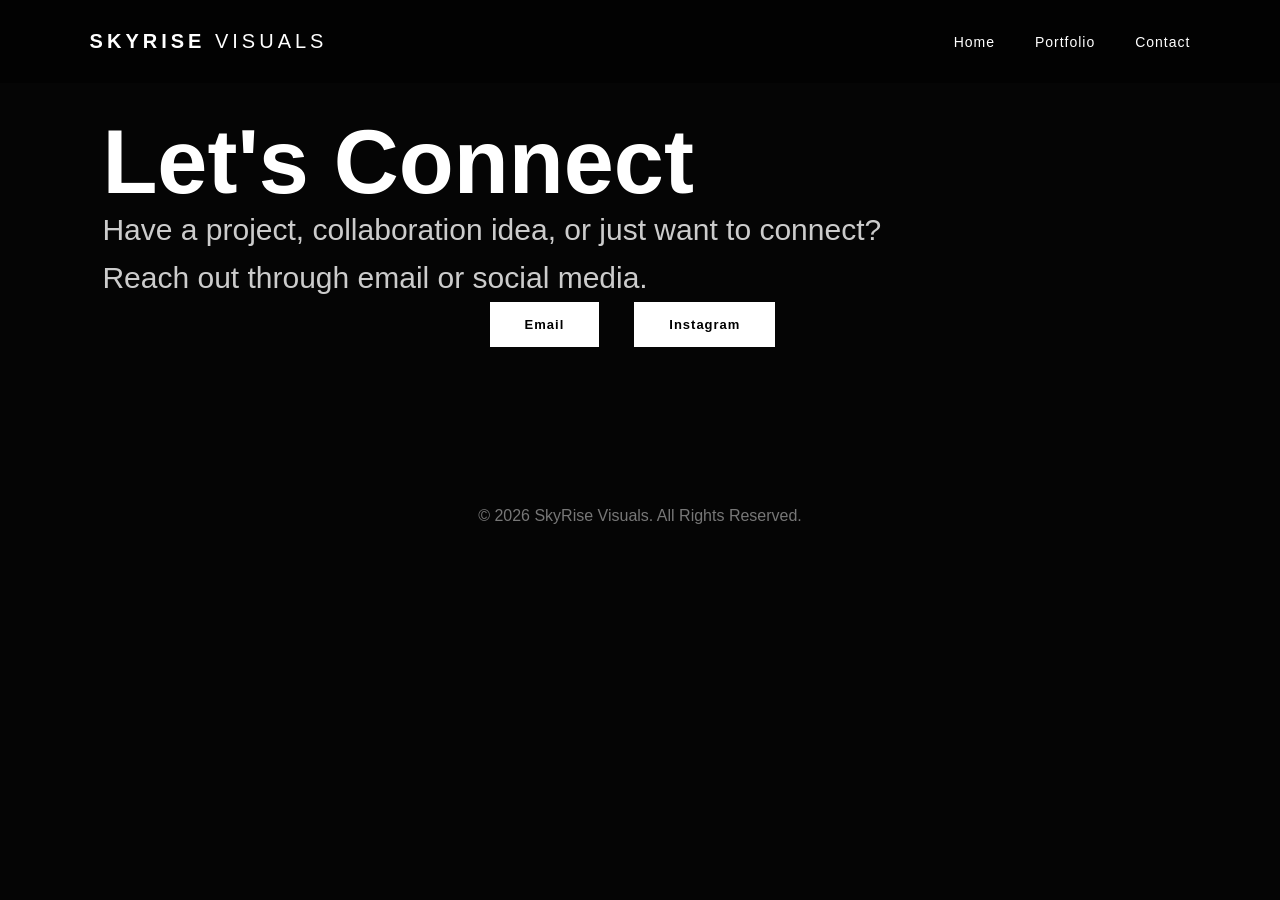
==== contact.html @ 7e2638a7 "Create contact.html" ====
<!DOCTYPE html>
<html lang="en">

<head>

<meta charset="UTF-8">

<meta name="viewport" content="width=device-width, initial-scale=1.0">

<title>SkyRise Visuals | Contact</title>

<link rel="stylesheet" href="style.css">

</head>


<body>


<!-- ================= HEADER ================= -->


<header>


<div class="logo">
SKYRISE <span>VISUALS</span>
</div>



<nav>


<a href="index.html">
Home
</a>


<a href="portfolio.html">
Portfolio
</a>


<a href="contact.html">
Contact
</a>


</nav>


</header>







<!-- ================= CONTACT ================= -->


<section class="contact-page hidden">


<h1>
Let's Connect
</h1>



<p class="about-text">

Have a project, collaboration idea, or just want
to connect? Reach out through email or social media.

</p>





<div class="contact-links">


<a class="button"
href="mailto:donwoods94@yahoo.com">

Email

</a>





<a class="button"
href="https://www.instagram.com/skyrisevisuals/"
target="_blank">

Instagram

</a>



</div>



</section>







<footer>


<p>
© 2026 SkyRise Visuals. All Rights Reserved.
</p>


</footer>







<script>


const hiddenElements = document.querySelectorAll(".hidden");


const observer = new IntersectionObserver((entries)=>{


entries.forEach((entry)=>{


if(entry.isIntersecting){

entry.target.classList.add("show");

observer.unobserve(entry.target);

}


});


},{


threshold:.15


});



hiddenElements.forEach((el)=>{

observer.observe(el);

});


</script>



</body>

</html>
---- style.css ----
*{
    margin:0;
    padding:0;
    box-sizing:border-box;
}


html{
    scroll-behavior:smooth;
}


body{

    font-family:Inter, Arial, sans-serif;

    background:#050505;

    color:white;

    overflow-x:hidden;

}



/* ================= HEADER ================= */


header{

    position:fixed;

    top:0;

    width:100%;

    padding:30px 7%;

    display:flex;

    justify-content:space-between;

    align-items:center;

    z-index:100;

    background:rgba(0,0,0,.45);

    backdrop-filter:blur(15px);

}



.logo{

    font-size:20px;

    font-weight:800;

    letter-spacing:4px;

}



.logo span{

    font-weight:300;

}



nav a{

    color:white;

    text-decoration:none;

    margin-left:35px;

    font-size:14px;

    letter-spacing:1px;

    transition:.3s;

}



nav a:hover{

    color:#aaa;

}





/* ================= HERO ================= */


.hero{

    height:100vh;

    background:url("images/hero.jpg");

    background-size:cover;

    background-position:center;

    display:flex;

    align-items:center;

    position:relative;

}



.overlay{

    position:absolute;

    inset:0;

    background:

    linear-gradient(

    90deg,

    rgba(0,0,0,.85),

    rgba(0,0,0,.3)

    );

}



.hero-text{

    position:relative;

    z-index:2;

    margin-left:8%;

    max-width:750px;

}



.small{

    letter-spacing:5px;

    font-size:12px;

    color:#ccc;

    margin-bottom:30px;

}



h1{

    font-size:90px;

    line-height:.95;

    font-weight:800;

}



.hero p{

    margin:30px 0;

    font-size:18px;

    color:#ccc;

    line-height:1.6;

}





/* ================= BUTTONS ================= */


.button{

    display:inline-block;

    padding:15px 35px;

    background:white;

    color:black;

    text-decoration:none;

    font-size:13px;

    font-weight:600;

    letter-spacing:1px;

    margin-right:15px;

    transition:.3s;

}



.button:hover{

    transform:translateY(-5px);

}



.outline{

    background:transparent;

    color:white;

    border:1px solid white;

}





/* ================= SECTIONS ================= */


section{

    padding:120px 8%;

}



h2{

    font-size:50px;

    margin-bottom:45px;

}





/* ================= PORTFOLIO ================= */


.gallery{

    display:grid;

    grid-template-columns:repeat(2,1fr);

    gap:25px;

}



.card{

    height:400px;

    overflow:hidden;

    border-radius:15px;

}



.card.large{

    height:600px;

}



.card img{

    width:100%;

    height:100%;

    object-fit:cover;

    transition:.6s;

}



.card:hover img{

    transform:scale(1.08);

}





/* ================= DOWNLOADS ================= */


.downloads-section{

    padding-top:80px;

}



.section-header{

    margin-bottom:50px;

}



.downloads-grid{

    display:grid;

    grid-template-columns:repeat(3,1fr);

    gap:30px;

}



.download-card{

    background:#0b0b0b;

    border:1px solid #222;

    border-radius:18px;

    overflow:hidden;

    transition:.4s;

}



.download-card:hover{

    transform:translateY(-12px);

    border-color:white;

}



.download-card img{

    width:100%;

    height:260px;

    object-fit:cover;

}



.download-content{

    padding:25px;

}



.download-content h3{

    font-size:24px;

    margin-bottom:15px;

}



.download-content p{

    color:#aaa;

    line-height:1.6;

    margin-bottom:25px;

}





/* ================= FADE UP ANIMATION ================= */


.hidden{

    opacity:0;

    transform:translateY(50px);

    transition:1s ease;

}



.show{

    opacity:1;

    transform:translateY(0);

}





/* ================= ABOUT ================= */


.about-text{

    max-width:850px;

    font-size:30px;

    line-height:1.6;

    color:#ccc;

}





/* ================= CONTACT ================= */


#contact{

    text-align:center;

}



.contact-links{

    display:flex;

    justify-content:center;

    gap:20px;

    flex-wrap:wrap;

}





/* ================= FOOTER ================= */


footer{

    padding:40px;

    text-align:center;

    color:#777;

}





/* ================= MOBILE ================= */


@media(max-width:900px){


h1{

    font-size:55px;

}



nav{

    display:none;

}



.gallery{

    grid-template-columns:1fr;

}



.card.large{

    height:400px;

}



.downloads-grid{

    grid-template-columns:1fr;

}



.about-text{

    font-size:22px;

}



h2{

    font-size:38px;

}



}





@media(max-width:600px){


.hero-text{

    margin:0 5%;

}



.hero p{

    font-size:16px;

}



.button{

    margin-bottom:15px;

}


}
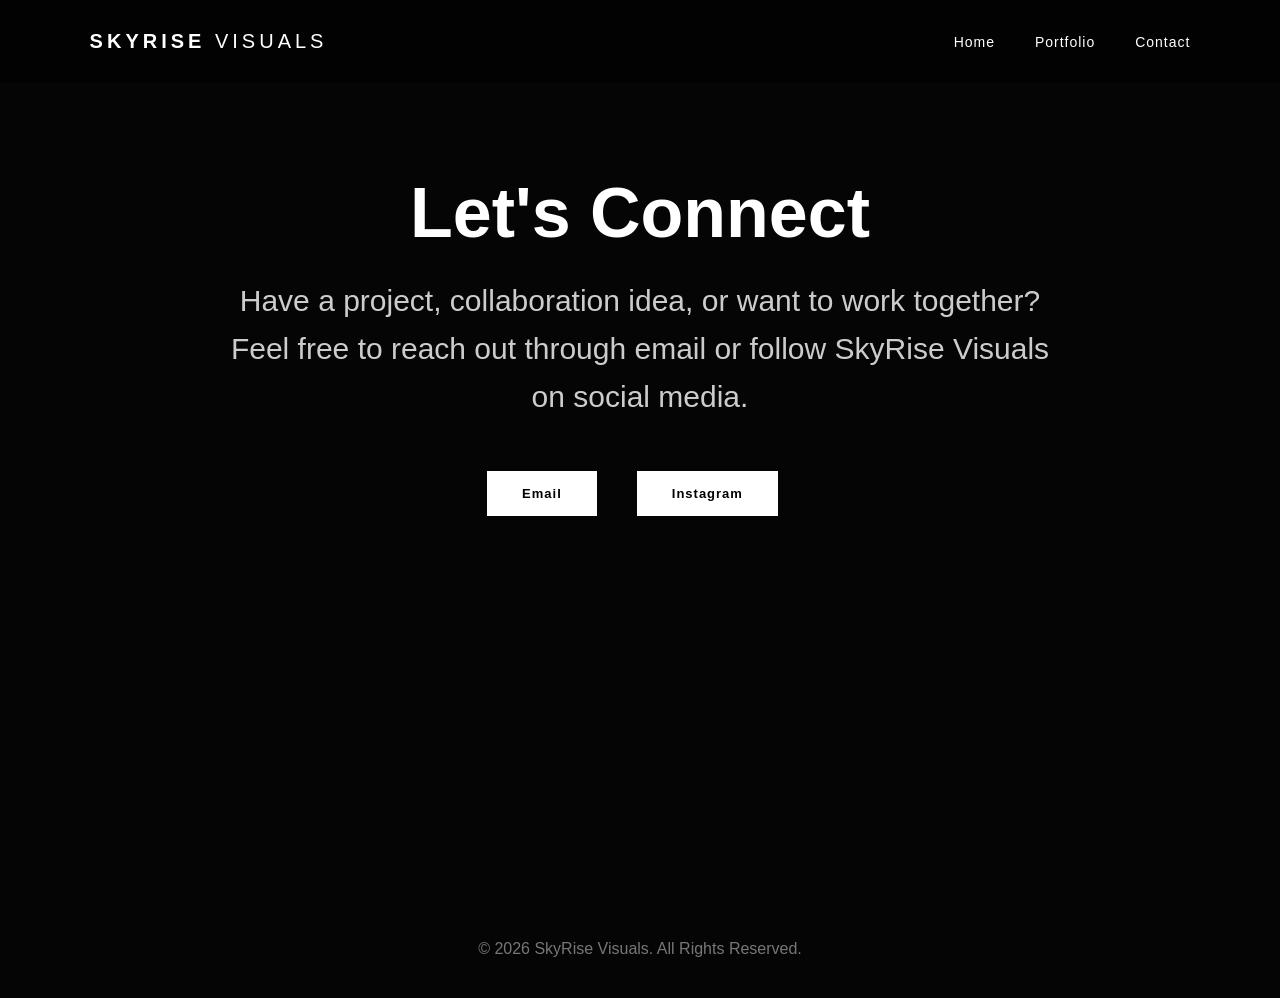
==== commit 021c9954: "Update contact.html" ====
--- a/contact.html
+++ b/contact.html
@@ -24,7 +24,9 @@
 
 
 <div class="logo">
+
 SKYRISE <span>VISUALS</span>
+
 </div>
 
 
@@ -58,22 +60,27 @@
 
 
 
-<!-- ================= CONTACT ================= -->
+
+
+<!-- ================= CONTACT PAGE ================= -->
 
 
 <section class="contact-page hidden">
 
 
 <h1>
+
 Let's Connect
+
 </h1>
 
 
 
 <p class="about-text">
 
-Have a project, collaboration idea, or just want
-to connect? Reach out through email or social media.
+Have a project, collaboration idea, or want to work together?
+Feel free to reach out through email or follow SkyRise Visuals
+on social media.
 
 </p>
 
@@ -84,7 +91,9 @@
 <div class="contact-links">
 
 
-<a class="button"
+
+<a 
+class="button"
 href="mailto:donwoods94@yahoo.com">
 
 Email
@@ -95,7 +104,8 @@
 
 
 
-<a class="button"
+<a 
+class="button"
 href="https://www.instagram.com/skyrisevisuals/"
 target="_blank">
 
@@ -117,11 +127,18 @@
 
 
 
+
+
+<!-- ================= FOOTER ================= -->
+
+
 <footer>
 
 
 <p>
+
 © 2026 SkyRise Visuals. All Rights Reserved.
+
 </p>
 
 
@@ -133,6 +150,11 @@
 
 
 
+
+
+<!-- ================= FADE UP ANIMATION ================= -->
+
+
 <script>
 
 
@@ -147,10 +169,13 @@
 
 if(entry.isIntersecting){
 
+
 entry.target.classList.add("show");
 
+
 observer.unobserve(entry.target);
 
+
 }
 
 
@@ -159,18 +184,18 @@
 
 },{
 
-
 threshold:.15
 
-
 });
 
 
 
 hiddenElements.forEach((el)=>{
 
+
 observer.observe(el);
 
+
 });
 
 
--- a/style.css
+++ b/style.css
@@ -64,7 +64,6 @@
 }
 
 
-
 .logo span{
 
     font-weight:300;
@@ -335,86 +334,196 @@
 
 
 
-/* ================= DOWNLOADS ================= */
-
-
-.downloads-section{
-
-    padding-top:80px;
-
-}
-
-
-
-.section-header{
-
-    margin-bottom:50px;
-
-}
-
-
-
-.downloads-grid{
-
-    display:grid;
-
-    grid-template-columns:repeat(3,1fr);
-
-    gap:30px;
-
-}
-
-
-
-.download-card{
-
-    background:#0b0b0b;
-
-    border:1px solid #222;
-
-    border-radius:18px;
-
-    overflow:hidden;
-
-    transition:.4s;
-
-}
-
-
-
-.download-card:hover{
-
-    transform:translateY(-12px);
-
-    border-color:white;
-
-}
-
-
-
-.download-card img{
-
-    width:100%;
-
-    height:260px;
-
-    object-fit:cover;
-
-}
-
-
-
-.download-content{
-
-    padding:25px;
-
-}
-
-
-
-.download-content h3{
-
-    font-size:24px;
+/* ================= FADE UP ANIMATION ================= */
+
+
+.hidden{
+
+    opacity:0;
+
+    transform:translateY(50px);
+
+    transition:1s ease;
+
+}
+
+
+
+.show{
+
+    opacity:1;
+
+    transform:translateY(0);
+
+}
+
+
+
+
+
+/* ================= ABOUT ================= */
+
+
+.about-text{
+
+    max-width:850px;
+
+    font-size:30px;
+
+    line-height:1.6;
+
+    color:#ccc;
+
+}
+
+
+
+
+
+/* ================= CONTACT PAGE ================= */
+
+
+.contact-page{
+
+    min-height:100vh;
+
+    padding:180px 8%;
+
+    text-align:center;
+
+}
+
+
+
+.contact-page h1{
+
+    font-size:70px;
+
+    margin-bottom:30px;
+
+}
+
+
+
+.contact-page .about-text{
+
+    margin:0 auto 50px;
+
+}
+
+
+
+.contact-links{
+
+    display:flex;
+
+    justify-content:center;
+
+    gap:25px;
+
+    flex-wrap:wrap;
+
+}
+
+
+
+
+
+/* ================= FOOTER ================= */
+
+
+footer{
+
+    padding:40px;
+
+    text-align:center;
+
+    color:#777;
+
+}
+
+
+
+
+
+/* ================= MOBILE ================= */
+
+
+@media(max-width:900px){
+
+
+h1{
+
+    font-size:55px;
+
+}
+
+
+
+nav{
+
+    display:none;
+
+}
+
+
+
+.gallery{
+
+    grid-template-columns:1fr;
+
+}
+
+
+
+.card.large{
+
+    height:400px;
+
+}
+
+
+
+.about-text{
+
+    font-size:22px;
+
+}
+
+
+
+h2{
+
+    font-size:38px;
+
+}
+
+
+
+}
+
+
+
+@media(max-width:600px){
+
+
+.hero-text{
+
+    margin:0 5%;
+
+}
+
+
+
+.hero p{
+
+    font-size:16px;
+
+}
+
+
+
+.button{
 
     margin-bottom:15px;
 
@@ -422,202 +531,11 @@
 
 
 
-.download-content p{
-
-    color:#aaa;
-
-    line-height:1.6;
-
-    margin-bottom:25px;
-
-}
-
-
-
-
-
-/* ================= FADE UP ANIMATION ================= */
-
-
-.hidden{
-
-    opacity:0;
-
-    transform:translateY(50px);
-
-    transition:1s ease;
-
-}
-
-
-
-.show{
-
-    opacity:1;
-
-    transform:translateY(0);
-
-}
-
-
-
-
-
-/* ================= ABOUT ================= */
-
-
-.about-text{
-
-    max-width:850px;
-
-    font-size:30px;
-
-    line-height:1.6;
-
-    color:#ccc;
-
-}
-
-
-
-
-
-/* ================= CONTACT ================= */
-
-
-#contact{
-
-    text-align:center;
-
-}
-
-
-
-.contact-links{
-
-    display:flex;
-
-    justify-content:center;
-
-    gap:20px;
-
-    flex-wrap:wrap;
-
-}
-
-
-
-
-
-/* ================= FOOTER ================= */
-
-
-footer{
-
-    padding:40px;
-
-    text-align:center;
-
-    color:#777;
-
-}
-
-
-
-
-
-/* ================= MOBILE ================= */
-
-
-@media(max-width:900px){
-
-
-h1{
-
-    font-size:55px;
-
-}
-
-
-
-nav{
-
-    display:none;
-
-}
-
-
-
-.gallery{
-
-    grid-template-columns:1fr;
-
-}
-
-
-
-.card.large{
-
-    height:400px;
-
-}
-
-
-
-.downloads-grid{
-
-    grid-template-columns:1fr;
-
-}
-
-
-
-.about-text{
-
-    font-size:22px;
-
-}
-
-
-
-h2{
-
-    font-size:38px;
-
-}
-
-
-
-}
-
-
-
-
-
-@media(max-width:600px){
-
-
-.hero-text{
-
-    margin:0 5%;
-
-}
-
-
-
-.hero p{
-
-    font-size:16px;
-
-}
-
-
-
-.button{
-
-    margin-bottom:15px;
-
-}
-
-
-}
+.contact-page h1{
+
+    font-size:45px;
+
+}
+
+
+}
